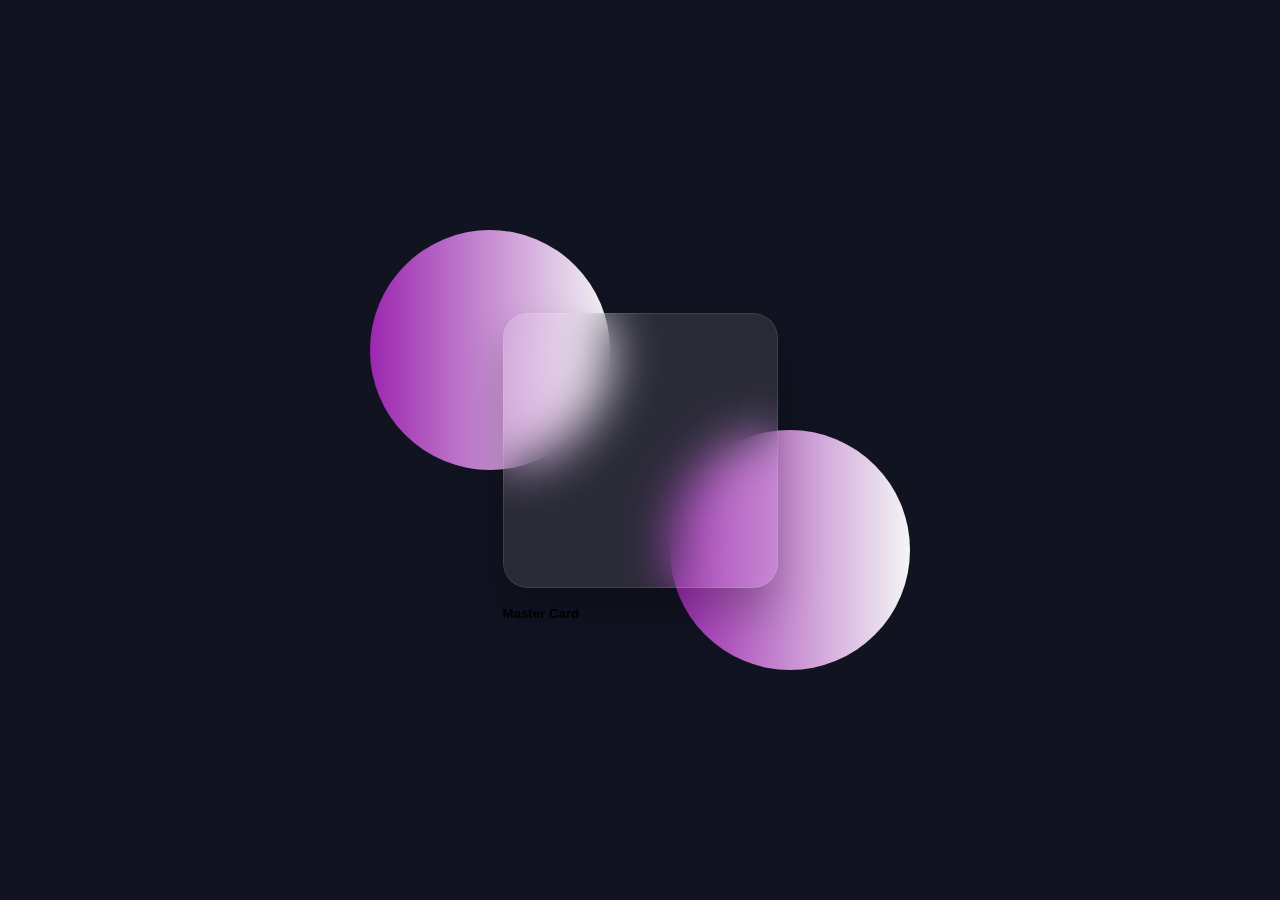
==== Flipping Card UI Design/index.html @ 72fc3315 "Flipping Card Project" ====
<!DOCTYPE html>
<html lang="en">
<head>
    <meta charset="UTF-8">
    <meta name="viewport" content="width=device-width, initial-scale=1.0">
    <title>Flopping Card UI Design</title>
    <link rel="stylesheet" href="style.css">
</head>
<body>
    <section>
        <div class="container">
         <div class="card front-face"></div>   
         <header>
          <span class="logo">
          <img src="Flipping Card UI Design/logo.png" alt="">  
          <h5>Master Card</h5>
          </span>  
         </header>
        </div>
    </section>
</body>
</html>
---- Flipping Card UI Design/style.css ----
@import url("https://fonts.googleapis.com/css2family=Poppins:wght@300;400;500;600&display=swap");

* {
    margin: 0;
    padding: 0;
    box-sizing: border-box;
    font-family: "Poppins", sans-serif ;
}
section{
    min-height: 100vh;
    width: 100%;
    background: #121321;
    display: flex;
    align-items: center;
    justify-content: center;
}
section::before{
    content: "";
    position: absolute;
    height: 240px;
    width: 240px;
    border-radius: 50%;
    transform: translate(-150px, -100px);
    background: linear-gradient(90deg, #9c27b0, #f3f5f5);
}

section::after{
    content: "";
    position: absolute;
    height: 240px;
    width: 240px;
    border-radius: 50%;
    transform: translate( 150px, 100px);
    background: linear-gradient(90deg, #9c27b0, #f3f5f5);
}
.container {
    position : relative;
    height: 275px;
    width: 275px;
    z-index: 100;
}    
.container .card{
    height: 100%;
    width: 100%;
    border-radius: 25px;
    backdrop-filter: blur(25px);
    background: rgba(255, 255, 255, 0.1);
    box-shadow: 0 25px 45px rgba(0, 0, 0, 0.25);
    border: 1px solid rgba(255, 255, 255, 0.1);
}
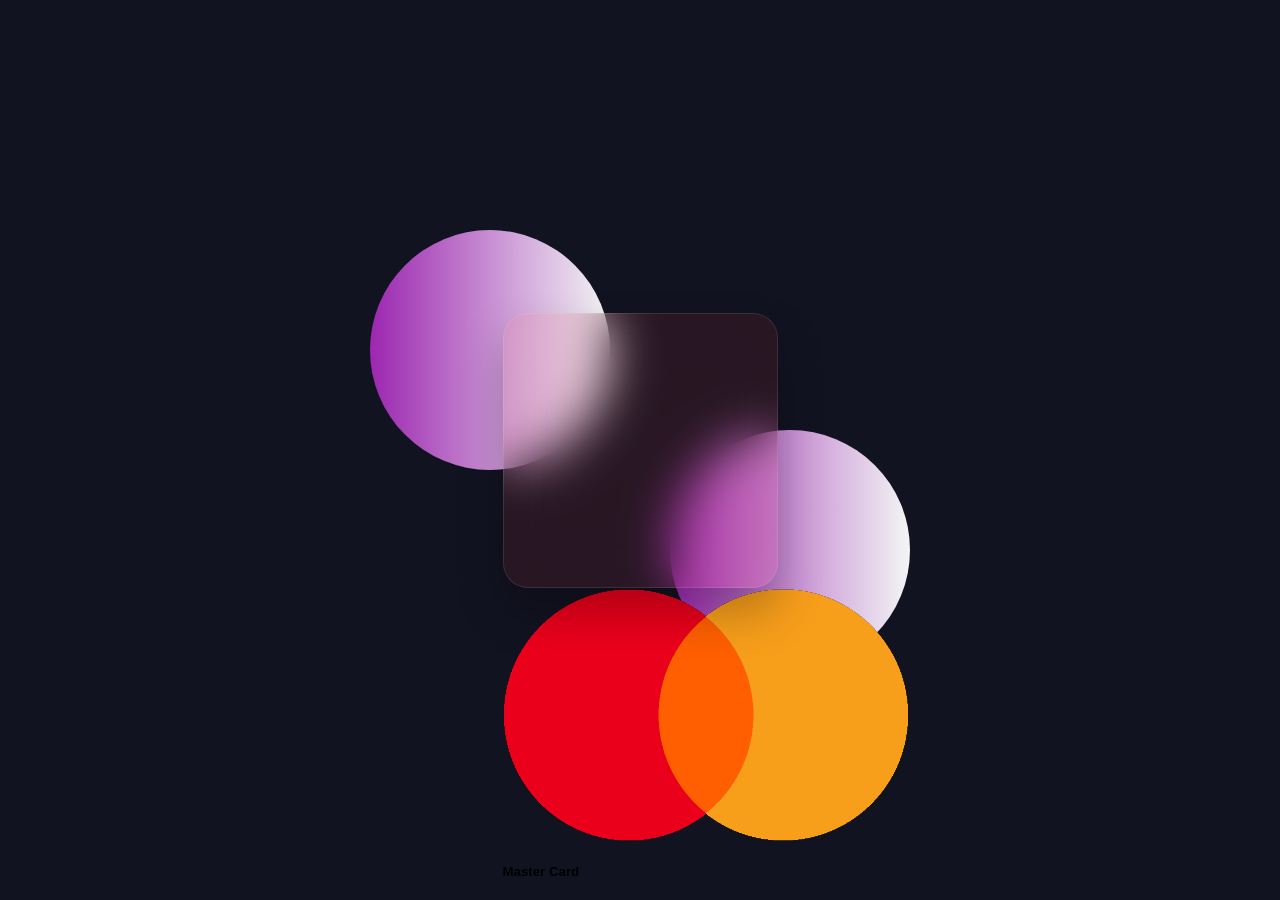
==== commit 9ddd5443: "Flipping Card Project" ====
--- a/Flipping Card UI Design/index.html
+++ b/Flipping Card UI Design/index.html
@@ -12,6 +12,7 @@
          <div class="card front-face"></div>   
          <header>
           <span class="logo">
+            <img src="./logo.png" alt="">
           <img src="Flipping Card UI Design/logo.png" alt="">  
           <h5>Master Card</h5>
           </span>  
--- a/Flipping Card UI Design/style.css
+++ b/Flipping Card UI Design/style.css
@@ -44,7 +44,12 @@
     width: 100%;
     border-radius: 25px;
     backdrop-filter: blur(25px);
-    background: rgba(255, 255, 255, 0.1);
+    background: rgba(230, 66, 66, 0.1);
     box-shadow: 0 25px 45px rgba(0, 0, 0, 0.25);
     border: 1px solid rgba(255, 255, 255, 0.1);
 }
+
+.front-face .logo img{
+   width: 48px;
+    
+}
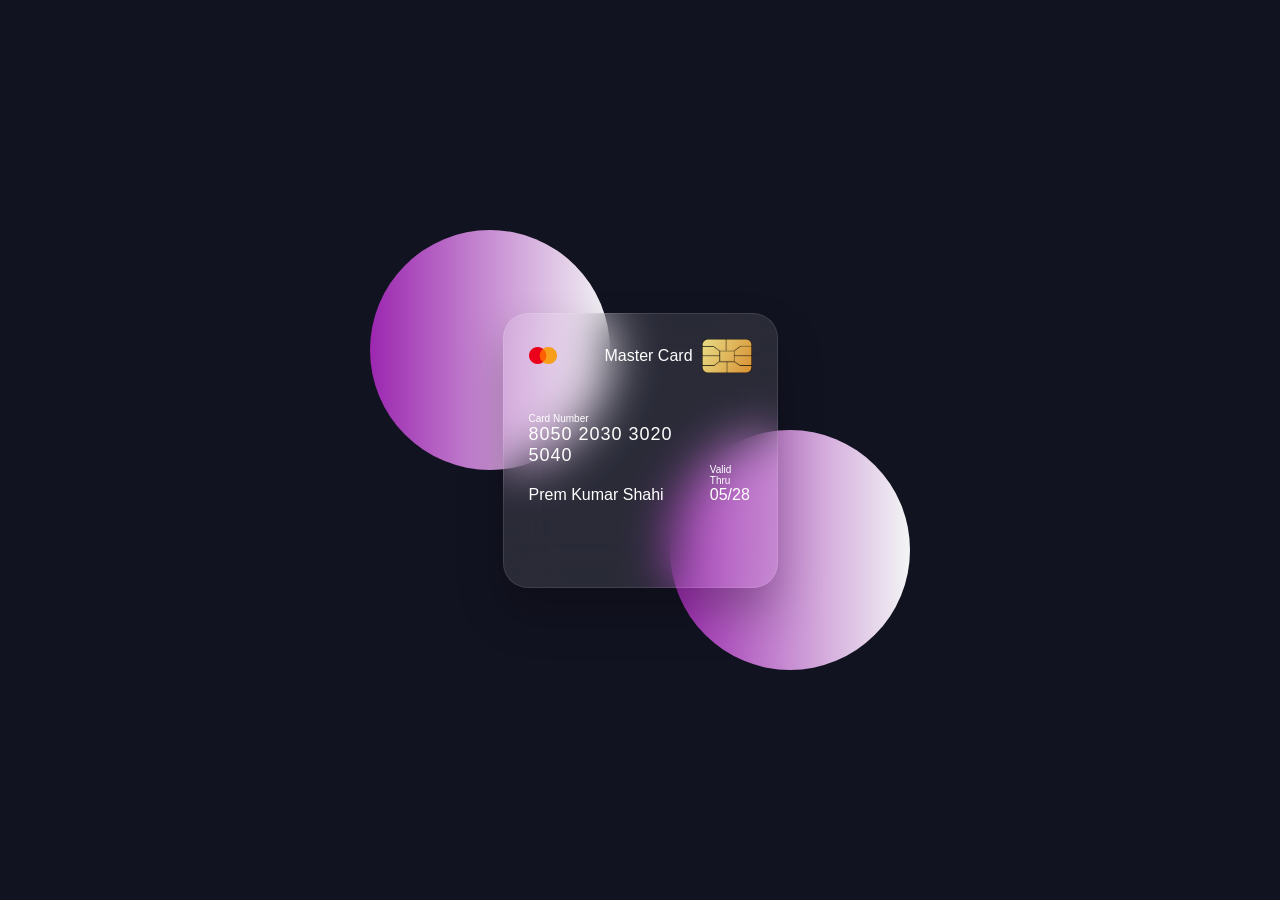
==== commit 9e070738: "Flipping Card Project" ====
--- a/Flipping Card UI Design/index.html
+++ b/Flipping Card UI Design/index.html
@@ -9,14 +9,36 @@
 <body>
     <section>
         <div class="container">
-         <div class="card front-face"></div>   
+         <div class="card front-face">   
          <header>
           <span class="logo">
             <img src="./logo.png" alt="">
           <img src="Flipping Card UI Design/logo.png" alt="">  
           <h5>Master Card</h5>
-          </span>  
+          </span> 
+          <img src="./chip.png" alt=""class="chip">
          </header>
+         <div class="card-details">
+            <div class="name-number">
+             <h6>Card Number</h6> 
+             <h5 class="number">8050 2030 3020 5040</h5>
+             <h5 class="name">Prem Kumar Shahi</h5>  
+            </div>
+
+            <div class="valid-date">
+                <h6>Valid Thru</h6>
+                <h5>05/28</h5>
+            </div>
+         </div>
+         </div>
+         <div class="card back-face">
+            <h6>For customer service call +233 544 886 290 or email at
+                vasjr@gmail.com
+            </h6>
+            <span class="magnetic-strip"></span>
+            <div class="signature"><i>005</i></div>
+            <h5>Lorem ipsum dolor sit amet consectetur adipisicing elit. Ipsa quae, eos sed quas aliquam sunt. Magni quia vitae qui eius necessitatibus temporibus ipsa eligendi! Quidem debitis dolorum tempore vel esse.</h5>
+         </div>
         </div>
     </section>
 </body>
--- a/Flipping Card UI Design/style.css
+++ b/Flipping Card UI Design/style.css
@@ -13,6 +13,8 @@
     display: flex;
     align-items: center;
     justify-content: center;
+    color: #fff;
+    perspective: 1000px;
 }
 section::before{
     content: "";
@@ -38,18 +40,99 @@
     height: 275px;
     width: 275px;
     z-index: 100;
+    transition: 0.6s;
+    tramsform-style: preserve-3d;
 }    
+.container:hover{
+  transform: rotateY(180deg);   
+}
 .container .card{
+    position: absolute;
     height: 100%;
     width: 100%;
+    padding: 25px;
     border-radius: 25px;
     backdrop-filter: blur(25px);
-    background: rgba(230, 66, 66, 0.1);
+    background: rgba(255, 255, 255, 0.1);
     box-shadow: 0 25px 45px rgba(0, 0, 0, 0.25);
     border: 1px solid rgba(255, 255, 255, 0.1);
+    backface-visibility: hidden;
 }
+.front-face header,
+.front-face .logo{
+  display: flex;
+  align-items: center;  
+}
+.front-face header{
+  justify-content:space-between; ;  
+}
+.front-face .logo img{
+   width: 28px;
+   margin-right: 10px;
 
-.front-face .logo img{
-   width: 48px;
-    
 }
+h5{
+    font-size: 16px;
+    font-weight: 400;
+}
+.front-face .chip{
+  width: 50px; 
+
+}
+.front-face .card-details{
+  display: flex;
+  margin-top: 40px;
+  align-items: flex-end;
+  justify-content:space-between;
+}
+h6{
+    font-size: 10px;
+    font-weight: 400;
+}
+h5.number{
+   font-size: 18px;
+    letter-spacing: 1px; 
+}
+h5.name{
+  margin-top: 20px; 
+}
+.card.back-face{
+    border: none;
+    padding: 15px 25px 25px 25px;
+   transform: rotateY(180deg); 
+}
+.card.back-face h6{
+    font-size: 8px;
+}
+.card.back-face .magnetic-strip{
+   position: absolute;
+   top: 40px;
+   left: 0;
+    height: 45px;
+    width: 100%;
+    background: #000;
+
+}
+.card.back-face .signature{
+    display: flex;
+    justify-content: flex-end;
+    align-items: center;
+    margin-top: 80px;
+    height: 40px;
+    width: 85%;
+    border-radius: 6px;
+    background: repeating-linear-gradient(#fff,#fff 3px, #efefef 0px, #efefef 9px);
+}
+.signature i{
+    color: #000;
+    font-size: 12px;
+    padding: 4px 6px;
+    border-radius: 4px;
+    background-color: #fff;
+    margin-right: -30px;
+    z-index: -1;
+}
+.card.back-face h5{
+  font-size: 8px;
+  margin-top: 15px;
+}
